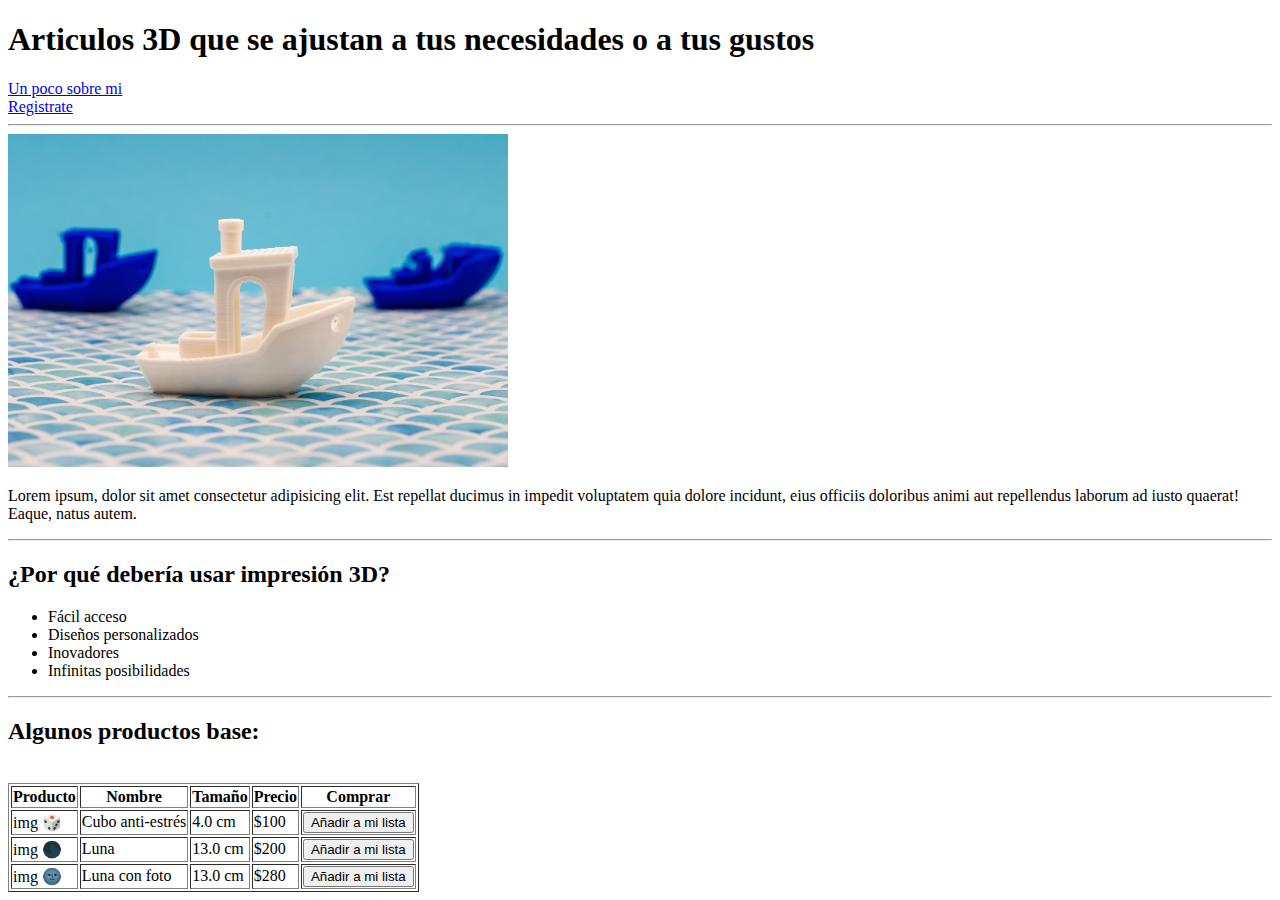
==== index.html @ f22ba6a6 "Index V1 y Estructura del proyecto" ====
<!DOCTYPE html>
<html lang="es">

<head>
    <meta charset="UTF-8">
    <meta name="viewport" content="width=device-width, initial-scale=1.0">
    <title>Articulos de impresión 3D</title>
</head>

<body>
    <h1>Articulos 3D que se ajustan a tus necesidades o a tus gustos</h1>
    <a href="/pages/user.html">Un poco sobre mi </a>
    <br>
    <a href="/pages/registro.html">Registrate</a>
    <hr>
    <img src="/images/barco.jpg" alt="img de un barco impreso en 3D" width="500px">
    <p>Lorem ipsum, dolor sit amet consectetur adipisicing elit. Est repellat ducimus in impedit voluptatem quia dolore
        incidunt, eius officiis doloribus animi aut repellendus laborum ad iusto quaerat! Eaque, natus autem.</p>
    <hr>
    <h2>¿Por qué debería usar impresión 3D?</h2>
    <ul>
        <li>Fácil acceso</li>
        <li>Diseños personalizados</li>
        <li>Inovadores</li>
        <li>Infinitas posibilidades</li>
    </ul>
    <!-- Tablas -->
    <hr>
    <h2>Algunos productos base:</h2>
    <br>
    <table border="">
        <tr>
            <th>Producto</th>
            <th>Nombre</th>
            <th>Tamaño</th>
            <th>Precio</th>
            <th>Comprar</th>
        </tr>
        <tr>
            <td>img 🎲</td>
            <td>Cubo anti-estrés</td>
            <td>4.0 cm</td>
            <td>$100</td>
            <td><button>Añadir a mi lista</button></td>
        </tr>
        <tr>
            <td>img 🌑</td>
            <td>Luna</td>
            <td>13.0 cm</td>
            <td>$200</td>
            <td><button>Añadir a mi lista</button></td>
        </tr>
        <tr>
            <td>img 🌚</td>
            <td>Luna con foto</td>
            <td>13.0 cm</td>
            <td>$280</td>
            <td><button>Añadir a mi lista</button></td>
        </tr>
    </table>
</body>

</html>
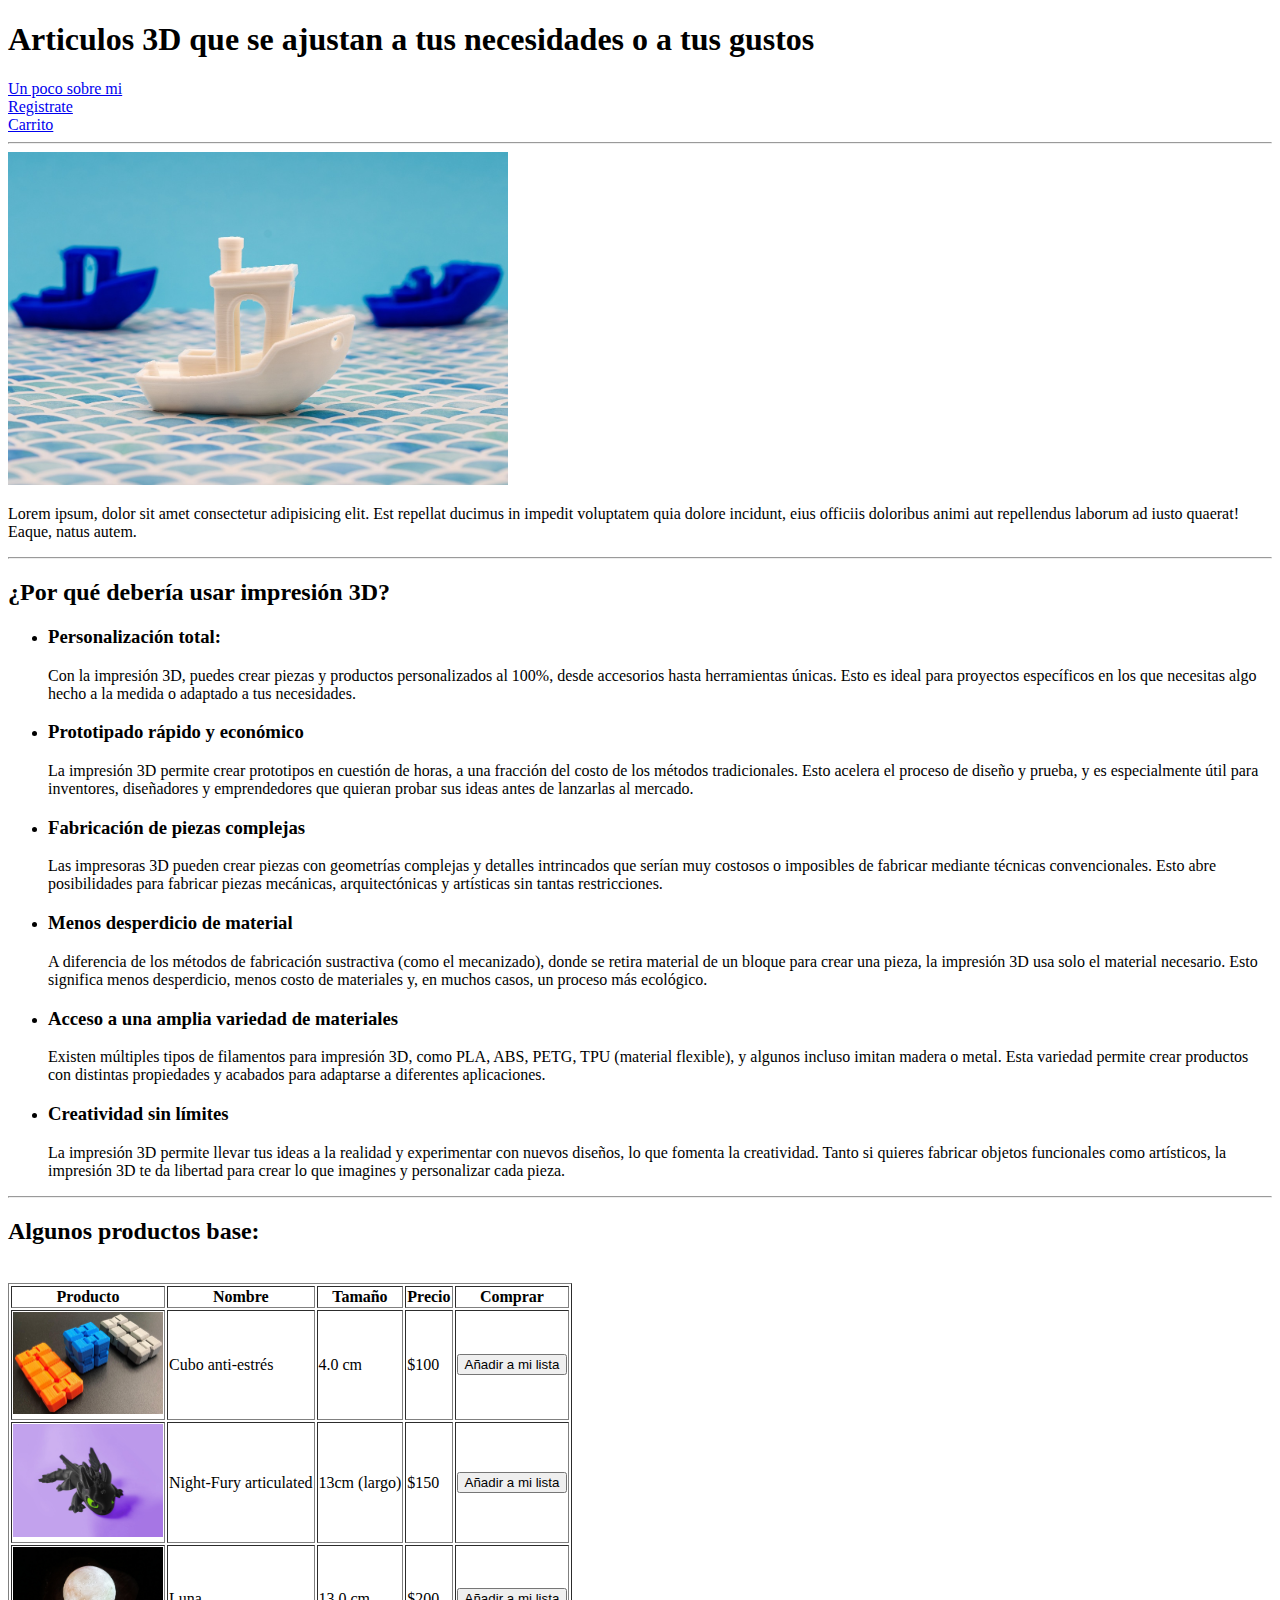
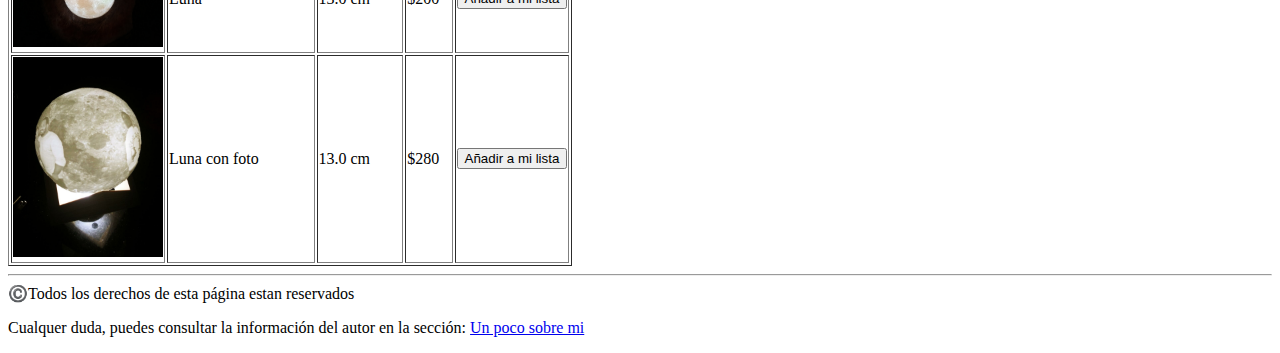
==== commit c43cb713: "Estructura html v3" ====
--- a/index.html
+++ b/index.html
@@ -8,56 +8,126 @@
 </head>
 
 <body>
-    <h1>Articulos 3D que se ajustan a tus necesidades o a tus gustos</h1>
-    <a href="/pages/user.html">Un poco sobre mi </a>
-    <br>
-    <a href="/pages/registro.html">Registrate</a>
+
+    <head>
+        <h1>Articulos 3D que se ajustan a tus necesidades o a tus gustos</h1>
+        <nav>
+            <a href="./pages/user.html">Un poco sobre mi </a>
+            <br>
+            <a href="./pages/registro.html">Registrate</a>
+            <br>
+            <a href="#">Carrito</a>
+        </nav>
+    </head>
     <hr>
-    <img src="/images/barco.jpg" alt="img de un barco impreso en 3D" width="500px">
-    <p>Lorem ipsum, dolor sit amet consectetur adipisicing elit. Est repellat ducimus in impedit voluptatem quia dolore
-        incidunt, eius officiis doloribus animi aut repellendus laborum ad iusto quaerat! Eaque, natus autem.</p>
+    <!-- Imagen llamativa con texto -->
+    <div>
+        <img src="./images/barco.jpg" alt="img de un barco impreso en 3D" width="500px">
+        <p>Lorem ipsum, dolor sit amet consectetur adipisicing elit. Est repellat ducimus in impedit voluptatem quia
+            dolore
+            incidunt, eius officiis doloribus animi aut repellendus laborum ad iusto quaerat! Eaque, natus autem.</p>
+    </div>
     <hr>
-    <h2>¿Por qué debería usar impresión 3D?</h2>
-    <ul>
-        <li>Fácil acceso</li>
-        <li>Diseños personalizados</li>
-        <li>Inovadores</li>
-        <li>Infinitas posibilidades</li>
-    </ul>
-    <!-- Tablas -->
+    <!-- Ventajas de impresión 3D -->
+    <div>
+        <h2>¿Por qué debería usar impresión 3D?</h2>
+        <ul>
+            <li>
+                <h3>Personalización total:</h3>
+                <p>Con la impresión 3D, puedes crear piezas y productos personalizados al 100%, desde accesorios hasta
+                    herramientas únicas. Esto es ideal para proyectos específicos en los que necesitas algo hecho a la
+                    medida o adaptado a tus necesidades.</p>
+            </li>
+            <li>
+                <h3>Prototipado rápido y económico</h3>
+                <p>La impresión 3D permite crear prototipos en cuestión de horas, a una fracción del costo de los
+                    métodos tradicionales. Esto acelera el proceso de diseño y prueba, y es especialmente útil para
+                    inventores, diseñadores y emprendedores que quieran probar sus ideas antes de lanzarlas al mercado.
+                </p>
+            </li>
+            <li>
+                <h3>Fabricación de piezas complejas</h3>
+                <p>Las impresoras 3D pueden crear piezas con geometrías complejas y detalles intrincados que serían muy
+                    costosos o imposibles de fabricar mediante técnicas convencionales. Esto abre posibilidades para
+                    fabricar piezas mecánicas, arquitectónicas y artísticas sin tantas restricciones.
+                </p>
+            </li>
+            <li>
+                <h3>Menos desperdicio de material</h3>
+                <p>A diferencia de los métodos de fabricación sustractiva (como el mecanizado), donde se retira material
+                    de un bloque para crear una pieza, la impresión 3D usa solo el material necesario. Esto significa
+                    menos desperdicio, menos costo de materiales y, en muchos casos, un proceso más ecológico.
+
+                </p>
+            </li>
+            <li>
+                <h3>Acceso a una amplia variedad de materiales</h3>
+                <p>Existen múltiples tipos de filamentos para impresión 3D, como PLA, ABS, PETG, TPU (material
+                    flexible), y algunos incluso imitan madera o metal. Esta variedad permite crear productos con
+                    distintas propiedades y acabados para adaptarse a diferentes aplicaciones.
+
+                </p>
+            </li>
+            <li>
+                <h3> Creatividad sin límites</h3>
+                <p>La impresión 3D permite llevar tus ideas a la realidad y experimentar con nuevos diseños, lo que
+                    fomenta la creatividad. Tanto si quieres fabricar objetos funcionales como artísticos, la impresión
+                    3D te da libertad para crear lo que imagines y personalizar cada pieza.
+
+                </p>
+            </li>
+        </ul>
+    </div>
+    <!-- Tabla -->
     <hr>
-    <h2>Algunos productos base:</h2>
-    <br>
-    <table border="">
-        <tr>
-            <th>Producto</th>
-            <th>Nombre</th>
-            <th>Tamaño</th>
-            <th>Precio</th>
-            <th>Comprar</th>
-        </tr>
-        <tr>
-            <td>img 🎲</td>
-            <td>Cubo anti-estrés</td>
-            <td>4.0 cm</td>
-            <td>$100</td>
-            <td><button>Añadir a mi lista</button></td>
-        </tr>
-        <tr>
-            <td>img 🌑</td>
-            <td>Luna</td>
-            <td>13.0 cm</td>
-            <td>$200</td>
-            <td><button>Añadir a mi lista</button></td>
-        </tr>
-        <tr>
-            <td>img 🌚</td>
-            <td>Luna con foto</td>
-            <td>13.0 cm</td>
-            <td>$280</td>
-            <td><button>Añadir a mi lista</button></td>
-        </tr>
-    </table>
+    <div>
+
+        <h2>Algunos productos base:</h2>
+        <br>
+        <table border="">
+            <tr>
+                <th>Producto</th>
+                <th>Nombre</th>
+                <th>Tamaño</th>
+                <th>Precio</th>
+                <th>Comprar</th>
+            </tr>
+            <tr>
+                <td><img src="./images/small.jpg" alt="product image" width="150"></td>
+                <td>Cubo anti-estrés</td>
+                <td>4.0 cm</td>
+                <td>$100</td>
+                <td><button>Añadir a mi lista</button></td>
+            </tr>
+            <tr>
+                <td><img src="./images/night_fury.jpg" alt="product image" width="150"></td>
+                <td>Night-Fury articulated</td>
+                <td>13cm (largo)</td>
+                <td>$150</td>
+                <td><button>Añadir a mi lista</button></td>
+            </tr>
+            <tr>
+                <td><img src="./images/moon.jpg" alt="product image" width="150"></td>
+                <td>Luna</td>
+                <td>13.0 cm</td>
+                <td>$200</td>
+                <td><button>Añadir a mi lista</button></td>
+            </tr>
+            <tr>
+                <td><img src="./images/moon_with_foto.jpg" alt="product image" width="150"></td>
+                <td>Luna con foto</td>
+                <td>13.0 cm</td>
+                <td>$280</td>
+                <td><button>Añadir a mi lista</button></td>
+            </tr>
+        </table>
+    </div>
+    <footer>
+        <hr>
+        ©️Todos los derechos de esta página estan reservados
+        <p>Cualquer duda, puedes consultar la información del autor en la sección: <a href="./pages/user.html">Un poco
+                sobre mi </a></p>
+    </footer>
 </body>
 
 </html>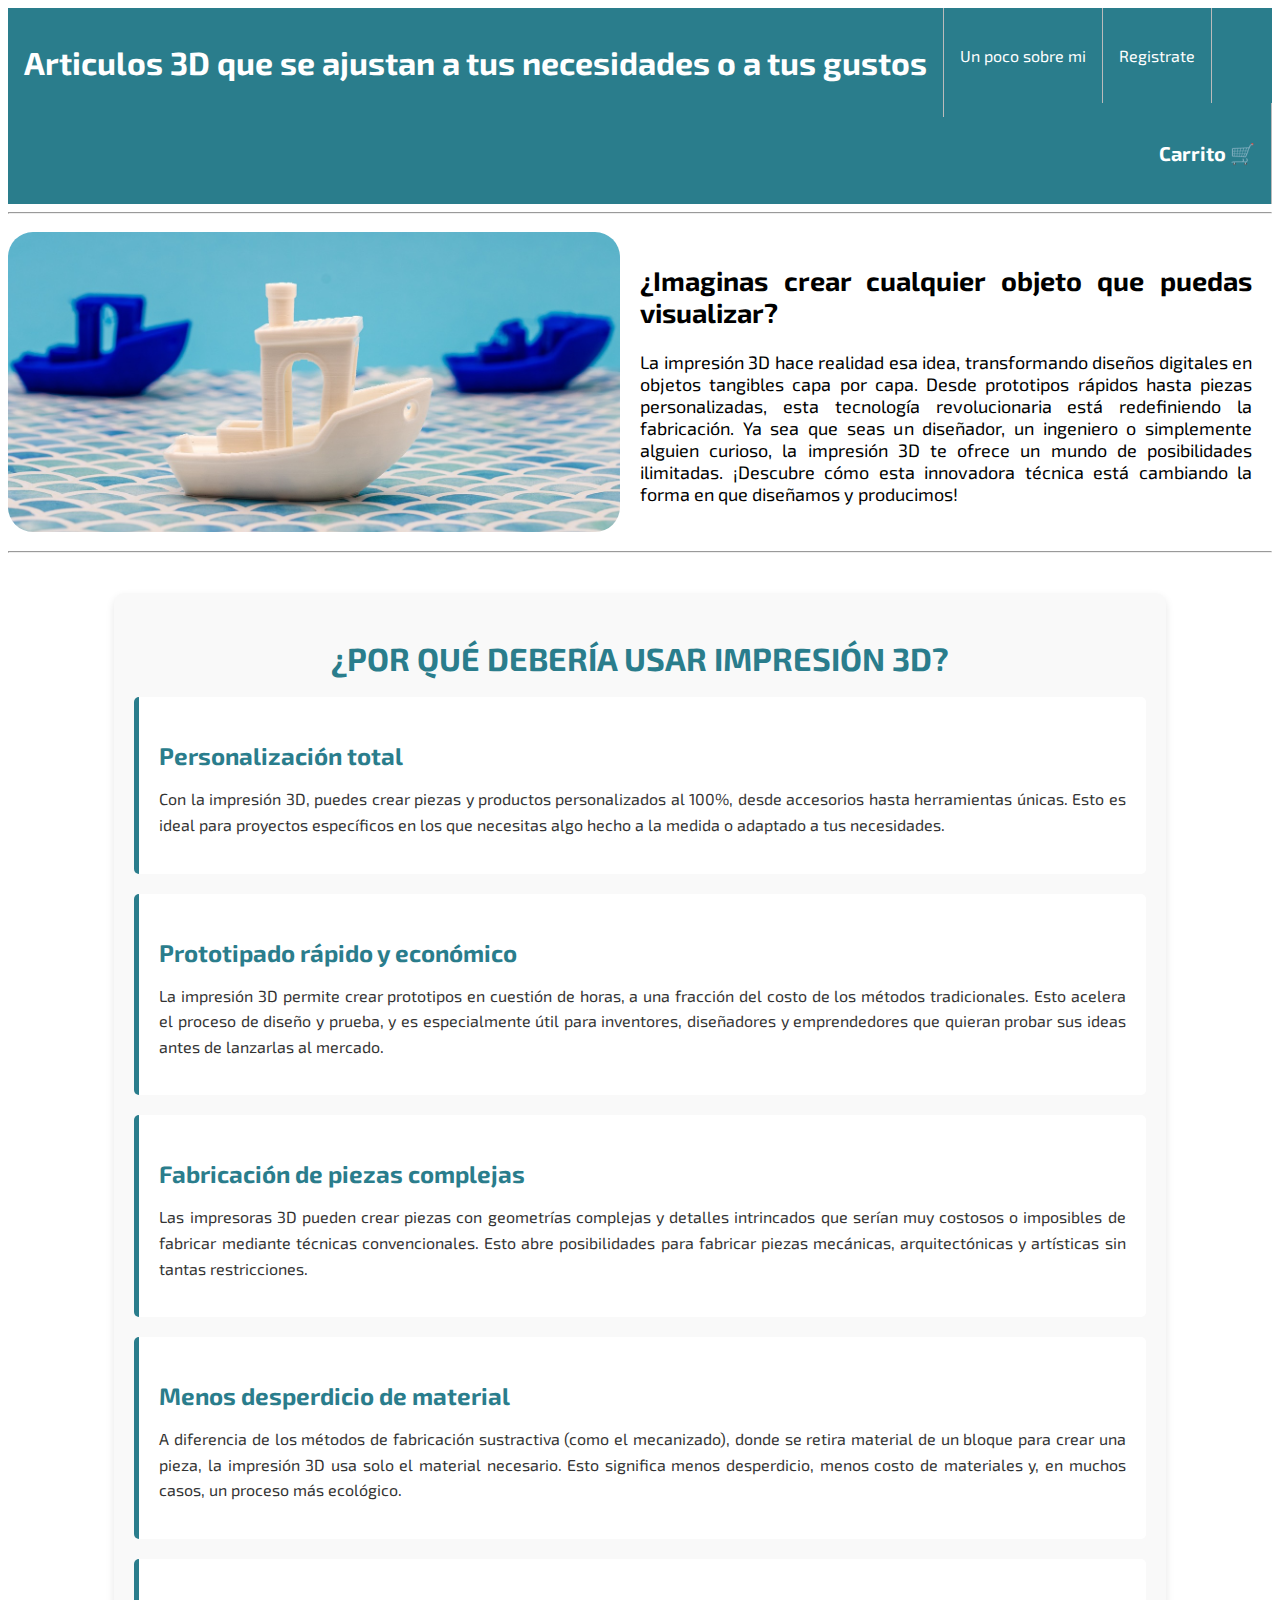
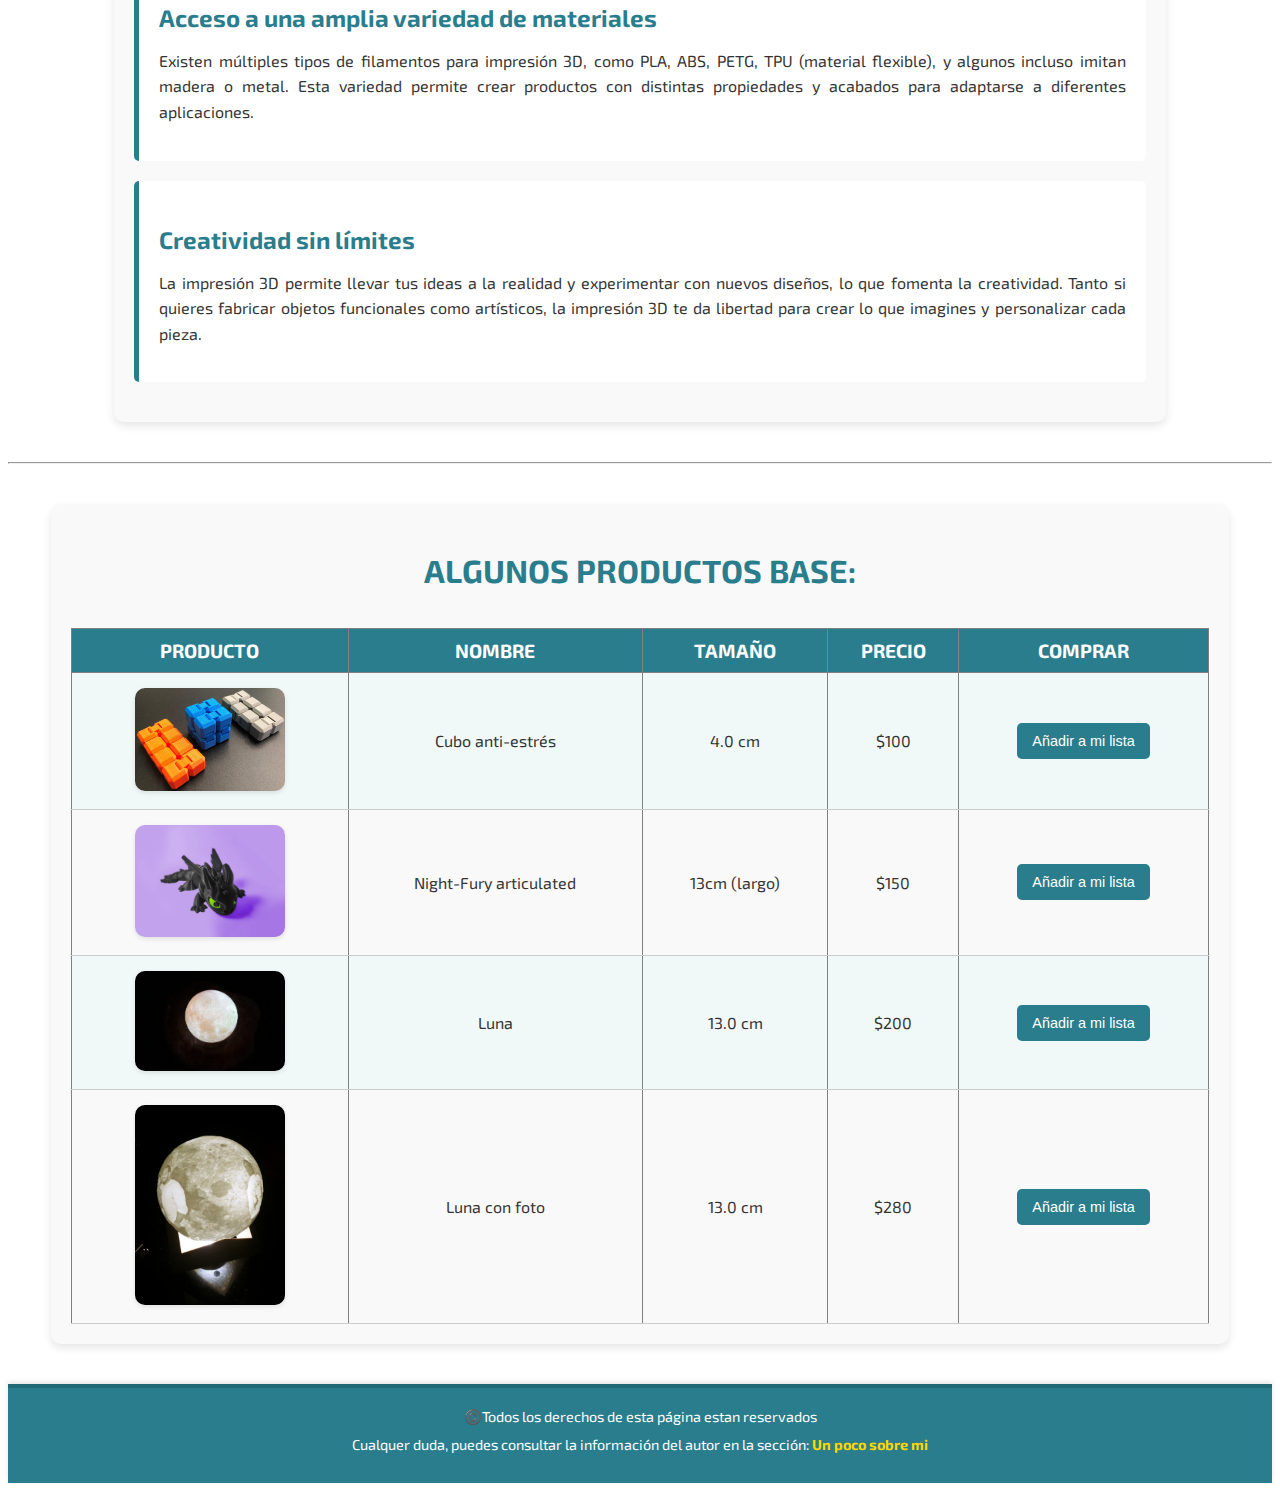
==== commit 6e132cad: "styles added" ====
--- a/index.html
+++ b/index.html
@@ -5,35 +5,61 @@
     <meta charset="UTF-8">
     <meta name="viewport" content="width=device-width, initial-scale=1.0">
     <title>Articulos de impresión 3D</title>
+    <link rel="preconnect" href="https://fonts.googleapis.com">
+    <link rel="preconnect" href="https://fonts.gstatic.com" crossorigin>
+    <link href="https://fonts.googleapis.com/css2?family=Exo+2:ital,wght@0,100..900;1,100..900&display=swap"
+        rel="stylesheet">
+    <link rel="stylesheet" href="./styles/styles.css">
+    <link rel="shortcut icon"
+        href="https://th.bing.com/th/id/R.ec928e0a1ba6dd2aed2197d49f6ce667?rik=6NJnsZ4rcmc5lg&riu=http%3a%2f%2fwww.deprom.net%2fimages%2f2018%2f07%2f23%2fimpresora-3d.png&ehk=7H1Rcy4zUHEBisKBkTEmNp6g4yXY34XG7iRnr4M5%2bSE%3d&risl=&pid=ImgRaw&r=0"
+        type="image/x-icon">
+
 </head>
 
 <body>
 
     <head>
-        <h1>Articulos 3D que se ajustan a tus necesidades o a tus gustos</h1>
         <nav>
-            <a href="./pages/user.html">Un poco sobre mi </a>
-            <br>
-            <a href="./pages/registro.html">Registrate</a>
-            <br>
-            <a href="#">Carrito</a>
+            <ul>
+                <li>
+                    <h1>Articulos 3D que se ajustan a tus necesidades o a tus gustos</h1>
+                </li>
+                <li>
+                    <a href="./pages/user.html">Un poco sobre mi </a>
+                </li>
+                <li>
+                    <a href="./pages/registro.html">Registrate</a>
+                </li>
+                <li class="carrito">
+                    <a href="#">Carrito 🛒</a>
+                </li>
+            </ul>
         </nav>
     </head>
     <hr>
     <!-- Imagen llamativa con texto -->
-    <div>
-        <img src="./images/barco.jpg" alt="img de un barco impreso en 3D" width="500px">
-        <p>Lorem ipsum, dolor sit amet consectetur adipisicing elit. Est repellat ducimus in impedit voluptatem quia
-            dolore
-            incidunt, eius officiis doloribus animi aut repellendus laborum ad iusto quaerat! Eaque, natus autem.</p>
+    <div class="medio">
+        <img src="./images/barco.jpg" alt="img de un barco impreso en 3D">
+        <div>
+            <h2>¿Imaginas crear cualquier objeto que puedas visualizar?</h2>
+            <p>La impresión 3D hace realidad esa idea, transformando
+                diseños digitales en objetos tangibles capa por capa. Desde prototipos rápidos hasta piezas
+                personalizadas,
+                esta tecnología revolucionaria está redefiniendo la fabricación. Ya sea que seas un diseñador, un
+                ingeniero
+                o simplemente alguien curioso, la impresión 3D te ofrece un mundo de posibilidades ilimitadas. ¡Descubre
+                cómo esta innovadora técnica está cambiando la forma en que diseñamos y producimos!
+            </p>
+        </div>
     </div>
+
     <hr>
     <!-- Ventajas de impresión 3D -->
-    <div>
+    <div class="ventajas">
         <h2>¿Por qué debería usar impresión 3D?</h2>
         <ul>
             <li>
-                <h3>Personalización total:</h3>
+                <h3>Personalización total</h3>
                 <p>Con la impresión 3D, puedes crear piezas y productos personalizados al 100%, desde accesorios hasta
                     herramientas únicas. Esto es ideal para proyectos específicos en los que necesitas algo hecho a la
                     medida o adaptado a tus necesidades.</p>
@@ -80,8 +106,7 @@
     </div>
     <!-- Tabla -->
     <hr>
-    <div>
-
+    <div class="tabla">
         <h2>Algunos productos base:</h2>
         <br>
         <table border="">
@@ -123,7 +148,6 @@
         </table>
     </div>
     <footer>
-        <hr>
         ©️Todos los derechos de esta página estan reservados
         <p>Cualquer duda, puedes consultar la información del autor en la sección: <a href="./pages/user.html">Un poco
                 sobre mi </a></p>
--- a/styles/styles.css
+++ b/styles/styles.css
@@ -0,0 +1,226 @@
+body{
+    font-family: "Exo 2", sans-serif;
+    font-optical-sizing: auto;
+    font-weight: 400;
+    font-style: normal;
+}
+/* ----------------------------------------------------- Navbar ----------------------------------------------------- */
+nav ul {
+    list-style-type: none;
+    margin: 0;
+    padding: 0;
+    overflow: hidden;
+    background-color:  #2a7d8c;
+  }
+  
+  nav li {
+    float: left;
+    border-right:1px solid #bbb;
+  }
+  
+  nav li a {
+    display: block;
+    color: white;
+    text-align: center;
+    padding: 38px 16px;
+    text-decoration: none;
+  }
+
+  nav li h1 {
+    display: block;
+    color: white;
+    text-align: center;
+    padding: 14px 16px;
+    text-decoration: none;
+  }
+
+  .carrito {
+    float: right;
+    font-size: 20px;
+    font-weight: bold;
+   }  
+  nav li a:hover {
+    background-color: #206a78;
+  }
+  
+/* ----------------------------------------------------- Imagen con texto ----------------------------------------------------- */
+.medio {
+    display: flex; /* Flexbox para organizar los elementos en línea */
+    justify-content: space-between; /* Distribuye el espacio entre los elementos */
+    align-items: center; /* Centra los elementos verticalmente */
+}
+
+.medio img {
+    flex: 1; /* La imagen ocupará el 50% del espacio */
+    max-width: 100%; /* Asegura que la imagen no exceda su contenedor */
+    height: 300px; /* Mantiene la proporción de la imagen */
+    object-fit: cover; /* Ajusta la imagen para que se vea bien */
+    border-radius: 25px;
+}
+
+.medio div {
+    flex: 1; /* El texto ocupará el 50% del espacio */
+    padding: 20px;
+    text-align: justify; /* Alinea el texto para un aspecto más limpio */
+    font-size: 18px; 
+}
+
+/* ----------------------------------------------------- Lista de ventajas ----------------------------------------------------- */
+
+.ventajas {
+    margin: 40px auto;
+    padding: 20px;
+    width: 80%; /* Ajusta el ancho según prefieras */
+    background-color: #f9f9f9; /* Fondo claro */
+    border-radius: 10px; /* Bordes redondeados */
+    box-shadow: 0 4px 8px rgba(0, 0, 0, 0.1); /* Sombra suave */
+}
+
+.ventajas h2 {
+    text-align: center;
+    color: #2a7d8c; /* Azul verdoso o el color principal de tu página */
+    font-size: 2rem;
+    font-weight: bold;
+    margin-bottom: 20px;
+    text-transform: uppercase; /* Convierte a mayúsculas */
+}
+
+div ul {
+    list-style: none; /* Elimina los puntos de la lista */
+    padding: 0;
+    margin: 0;
+}
+
+div li {
+    margin-bottom: 20px; /* Espacio entre los elementos */
+    padding: 20px;
+    background-color: white;
+    border-left: 5px solid #2a7d8c; /* Línea decorativa a la izquierda */
+    border-radius: 5px;
+    transition: transform 0.3s ease, box-shadow 0.3s ease;
+}
+
+.ventajas li:hover {
+    transform: scale(1.02); /* Hace que el elemento crezca un poco */
+    box-shadow: 0 6px 12px rgba(0, 0, 0, 0.2); /* Añade una sombra más fuerte */
+}
+
+.ventajas li h3 {
+    color: #2a7d8c; /* Azul verdoso para diferenciar */
+    font-size: 1.5rem;
+    margin-bottom: 10px;
+}
+
+
+.ventajas li p {
+    font-size: 1rem;
+    color: #333; /* Un gris oscuro legible */
+    line-height: 1.6; /* Espaciado entre líneas */
+    text-align: justify; /* Justificación para alineación perfecta */
+}
+
+/* ----------------------------------------------------- Tabla ----------------------------------------------------- */
+.tabla {
+    margin: 40px auto;
+    padding: 20px;
+    width: 90%; /* Ajusta el ancho según lo necesites */
+    background-color: #f9f9f9;
+    border-radius: 10px; /* Bordes redondeados */
+    box-shadow: 0 4px 8px rgba(0, 0, 0, 0.1); /* Sombra suave */
+}
+
+.tabla h2 {
+    text-align: center;
+    color: #2a7d8c; /* Azul verdoso */
+    font-size: 2rem;
+    margin-bottom: 20px;
+    text-transform: uppercase;
+}
+
+table {
+    width: 100%;
+    border-collapse: collapse; /* Sin espacios entre celdas */
+    text-align: center; /* Alinea contenido al centro */
+}
+
+table th {
+    background-color: #2a7d8c; /* Fondo azul verdoso */
+    color: white; /* Texto blanco */
+    padding: 10px;
+    font-size: 1.2rem;
+    text-transform: uppercase;
+}
+
+table td {
+    padding: 15px;
+    font-size: 1rem;
+    color: #333; /* Texto gris oscuro */
+    border-bottom: 1px solid #ccc; /* Línea divisoria */
+}
+
+table td img {
+    border-radius: 10px; /* Bordes redondeados para las imágenes */
+    box-shadow: 0 2px 5px rgba(0, 0, 0, 0.1); /* Sombra suave */
+    transition: transform 0.3s ease; /* Animación suave */
+}
+
+table td img:hover {
+    transform: scale(1.1); /* Ampliar un poco al pasar el ratón */
+}
+
+table td button {
+    background-color: #2a7d8c; /* Azul verdoso */
+    color: white;
+    border: none;
+    padding: 10px 15px;
+    border-radius: 5px;
+    font-size: 0.9rem;
+    cursor: pointer;
+    transition: background-color 0.3s ease, transform 0.3s ease;
+}
+
+table td button:hover {
+    background-color: #206a78; /* Un azul más oscuro */
+    transform: scale(1.05); /* Ampliar un poco */
+}
+
+table tr:nth-child(even) {
+    background-color: #f0f8f8; /* Color suave para filas pares */
+}
+
+/* ----------------------------------------------------- footer ----------------------------------------------------- */
+footer {
+    background-color: #2a7d8c; /* Fondo azul verdoso */
+    color: white; /* Texto blanco */
+    text-align: center; /* Centrar el texto */
+    padding: 20px; /* Espaciado interno */
+    font-size: 0.9rem; /* Tamaño del texto */
+    border-top: 4px solid #206a78; /* Línea decorativa superior */
+    box-shadow: 0 -2px 5px rgba(0, 0, 0, 0.1); /* Sombra superior suave */
+}
+
+footer hr {
+    border: none; /* Elimina el estilo predeterminado */
+    height: 1px; /* Ancho de la línea */
+    background-color: #206a78; /* Color de la línea */
+    margin: 10px 0; /* Margen superior e inferior */
+}
+
+footer p {
+    margin: 10px 0; /* Margen para separar el párrafo */
+}
+
+footer a {
+    color: #ffd700; /* Dorado para resaltar el enlace */
+    text-decoration: none; /* Sin subrayado */
+    font-weight: bold; /* Negrita */
+    transition: color 0.3s ease; /* Transición suave */
+}
+
+footer a:hover {
+    color: #ffb700; /* Dorado más claro al pasar el mouse */
+}
+
+
+
+
